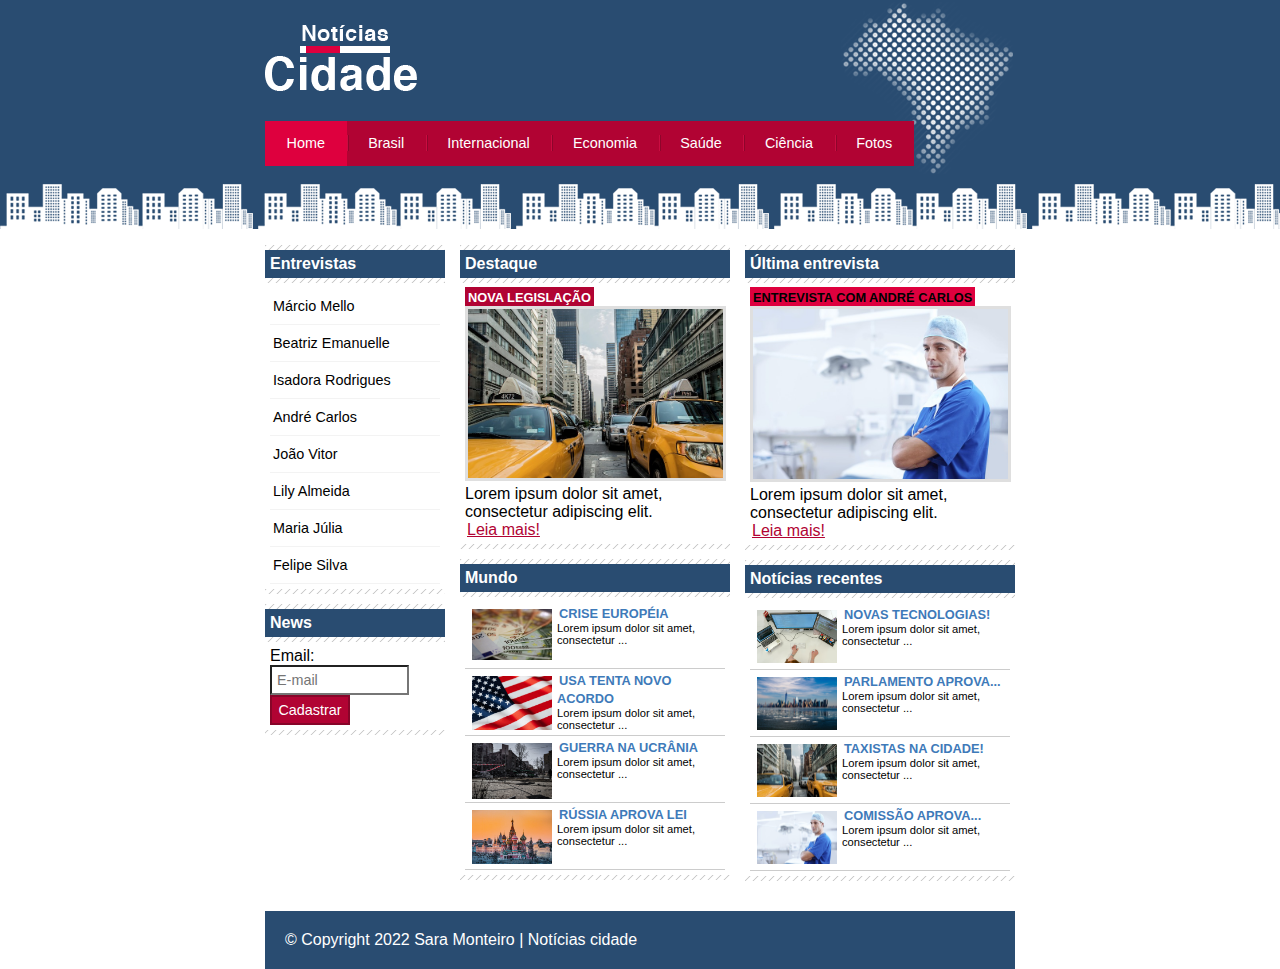
==== index.html @ 50981fde "alteracao na index" ====
<!DOCTYPE html>
<html>
<head>
	<meta charset="utf-8">
	<meta name="viewport" content="width=device-width, initial-scale=1">
	<link rel="stylesheet" type="text/css" href="../css/style.css">
	<title>Notícias cidade - Seu site de notícias</title>
</head>

<body class="home">

	<div id="container">

		<div id="topo">
			<h1 class="logo">Notícias cidade</h1>
			<ul id="navegacao">
				<li class="primeiro">
					<a id="home" href="index.html">Home</a>
				</li>
				<li>
					<a id="brasil" href="./public/brasil.html">Brasil</a>
				</li>
				<li>
					<a id="internacional" href="./public/internacional.html">Internacional</a>
				</li>
				<li>
					<a id="economia" href="./public/economia.html">Economia</a>
				</li>
				<li>
					<a id="saude" href="./public/saude.html">Saúde</a>
				</li>
				<li>
					<a id="ciencia" href="./public/ciencia.html">Ciência</a>
				</li>
				<li>
					<a id="fotos" href="./public/fotos.html">Fotos</a>
				</li>
			</ul>
		</div>

		<div id="conteudo">
			
			<div id="primario">
				<div class="caixa destaque">
					<h2>Destaque</h2>
					<div class="caixa-conteudo">

						<h3>Nova legislação</h3>
						<img class="imagem-principal" src="../img/taxi.jpg" width="100%">
						<p>
							Lorem ipsum dolor sit amet, consectetur adipiscing elit.
						</p>
						<a href="nova-legislacao.html">Leia mais!</a>

					</div>
				</div>

				<div class="caixa">
					<h2>Mundo</h2>
					<div class="caixa-conteudo">

						<ul id="lista-noticias">
							<li>
								<a href="">
									<img src="../img/euro.jpg" width="80">
									<h3>Crise européia</h3>
									<p>Lorem ipsum dolor sit amet, consectetur ...</p>
								</a>
							</li>
							<li>
								<a href="">
									<img src="../img/usa.jpg" width="80">
									<h3>USA tenta novo acordo</h3>
									<p>Lorem ipsum dolor sit amet, consectetur ...</p>
								</a>
							</li>
							<li>
								<a href="">
									<img src="../img/ucrania.jpg" width="80">
									<h3>Guerra na ucrânia</h3>
									<p>Lorem ipsum dolor sit amet, consectetur ...</p>
								</a>
							</li>
							<li>
								<a href="">
									<img src="../img/russia.jpg" width="80">
									<h3>Rússia aprova lei</h3>
									<p>Lorem ipsum dolor sit amet, consectetur ...</p>
								</a>
							</li>
						</ul>

					</div>
				</div>

			</div>

			<div id="secundario">
				<div class="caixa entrevista">
					<h2>Última entrevista</h2>
					<div class="caixa-conteudo">

						<h3>Entrevista com andré carlos</h3>
						<img class="imagem-principal" src="../img/doutor.jpg" width="100%">
						<p>
							Lorem ipsum dolor sit amet, consectetur adipiscing elit.
						</p>
						<a href="">Leia mais!</a>
					</div>
				</div>

				<div class="caixa">
					<h2>Notícias recentes</h2>
					<div class="caixa-conteudo">

						<ul id="lista-noticias">
							<li>
								<a href="">
									<img src="../img/tec.jpg" width="80">
									<h3>Novas tecnologias!</h3>
									<p>Lorem ipsum dolor sit amet, consectetur ...</p>
								</a>
							</li>
							<li>
								<a href="">
									<img src="../img/cidade.jpg" width="80">
									<h3>Parlamento aprova...</h3>
									<p>Lorem ipsum dolor sit amet, consectetur ...</p>
								</a>
							</li>
							<li>
								<a href="">
									<img src="../img/taxi.jpg" width="80">
									<h3>Taxistas na cidade!</h3>
									<p>Lorem ipsum dolor sit amet, consectetur ...</p>
								</a>
							</li>
							<li>
								<a href="">
									<img src="../img/doutor.jpg" width="80">
									<h3>Comissão aprova...</h3>
									<p>Lorem ipsum dolor sit amet, consectetur ...</p>
								</a>
							</li>
						</ul>

					</div>
				</div>

			</div>

			<div id="lateral">

				<div class="caixa">
					<h2>Entrevistas</h2>
					<div class="caixa-conteudo">
						<ul>
							<li><a href="">Márcio Mello</a></li>
							<li><a href="">Beatriz Emanuelle</a></li>
							<li><a href="">Isadora Rodrigues</a></li>
							<li><a href="">André Carlos</a></li>
							<li><a href="">João Vitor</a></li>
							<li><a href="">Lily Almeida</a></li>
							<li><a href="">Maria Júlia</a></li>
							<li><a href="">Felipe Silva</a></li>
						</ul>
					</div>
				</div>
				
				<div class="caixa">
					<h2>News</h2>
					<div class="caixa-conteudo">

						<form>
							<div>
								<label for="email">Email:</label>
								<input type="text" name="email" id="email" placeholder="E-mail">
							</div>

							<div>
								<input class="submit" type="submit" value="Cadastrar">
							</div>
						</form>

					</div>

			</div>

		</div>

	</div>

		<div id="container-rodape" style="clear: both;">
			<div id="rodape">
				&copy; Copyright 2022 Sara Monteiro | Notícias cidade
			</div>
		</div>

</body>

</html>
---- css/style.css ----
* {
	margin: 0;
	padding: 0;
}

body {
	font-family: "Trebuchet MS", Helvetica, sans-serif;
	background: #fff url(../img/fundo.png) repeat-x;
}

#container {
	width: 750px;
	margin: 0 auto;
}

#topo {
	height: 150px;
	background: url(../img/detalhe-topo.png) no-repeat right top;
	padding-top: 25px;
}

.logo {
	width: 152px;
	height: 66px;
	background: url(../img/logo.png) no-repeat center;
	text-indent: -3000px;
}

a:link, a:visited {
	color: #b10333;
	padding: 2px;
}

a:hover {
	color: #e50040;
}

ul {
	margin: 0;
	padding: 0;
	list-style: none;
}

#topo ul {
	margin-top: 30px;
	background: #b10333;
	float: left;
}

#topo ul li {
	float: left;
}

#topo ul a {
	font-size: 0.9em;
	display: block;
	padding: 0.5em 1.5em;
	line-height: 2.1em;
	text-decoration: none;
	color: #fff;
	background: url(../img/divisor.png) no-repeat left center;
}

#topo ul .primeiro a {
	background: none;
}

#topo ul a:hover {
	color: #69001d;
}

body.home #navegacao a#home,
body.brasil #navegacao a#brasil,
body.internacional #navegacao a#internacional,
body.economia #navegacao a#economia,
body.saude #navegacao a#saude,
body.ciencia #navegacao a#ciencia,
body.fotos #navegacao a#fotos {
	color: #fff;
	background: #de003e;
	cursor: text;
}

#conteudo {
	margin-top: 60px;
	background: #f5f5f5;
}

#lateral {
	width: 180px;
	float: left;
	margin: 0 0 20px -750px;
}

#primario {
	width: 270px;
	float: left;
	margin: 0 0 20px 195px;
}

#duas-colunas #primario {
	width: 555px;
}

#uma-coluna #primario {
	width: 750px;
	margin: 0 0 20px 0;
}

#secundario {
	width: 270px;
	float: left;
	margin: 0 0 20px 15px;
}

.caixa {
	margin: 10px 0;
	padding: 5px 0 5px 0;
	background: #f3f3f3 url(../img/fundo-caixa.png);
}

h2 {
	font-size: 1em;
	background: #294c71;
	color: #fff;
	padding: 5px;
}

.caixa-conteudo {
	background: #fff;
	padding: 5px;
	margin-top: 5px;
}

#lateral ul a {
	font-size: 0.9em;
	padding: 3px;
	display: block;
	line-height: 30px;
	color: #000;
	text-decoration: none;
	border-bottom: 1px solid #f3f3f3;
}
#lateral ul a:hover {
	background: #f9f9f9 url(../img/marcador.png) no-repeat left center;
	padding-left: 20px;
	color: #a1a1a1;
}

label {
	display: block;
	cursor: pointer;
}

input {
	padding: 5px;
	width: 125px;
	font-size: 0.9em;
	background-color: #fff;
}

input.submit {
	width: 80px;
	color: #fff;
	background-color: #b10333;
	border: 2px solid #870529;
}

img.imagem-principal {
	width: 98%;
	border: 3px solid #dfdfdf;
}

h3 {
	text-transform: uppercase;
	display: inline;
	font-size: 0.8em;
	padding: 3px;
}

.destaque h3 {
	background: #b10333;
	color: #fff;
}

.entrevista h3 {
	background: #de003e;
}

#lista-noticias li {
	padding: 2px;
	border-bottom: 1px solid #ccc;
	height: 62px;
}

#lista-noticias li a img {
	float: left;
	margin: 5px;
}

#lista-noticias li a {
	text-decoration: none;
}

#lista-noticias li a h3 {
	font-size: 0.8em;
	padding: 0;
	color: #3e7ab9;
}

#lista-noticias li a p {
	font-size: 0.7em;
	color: #000;
}

#lista-noticias li:hover {
	background: #eee;
	cursor: pointer;
}

#container-rodape {
	background: #294c71;
	padding: 20px;
}

#rodape {
	width: 750px;
	margin: 0 auto;
	color: #fff;
}
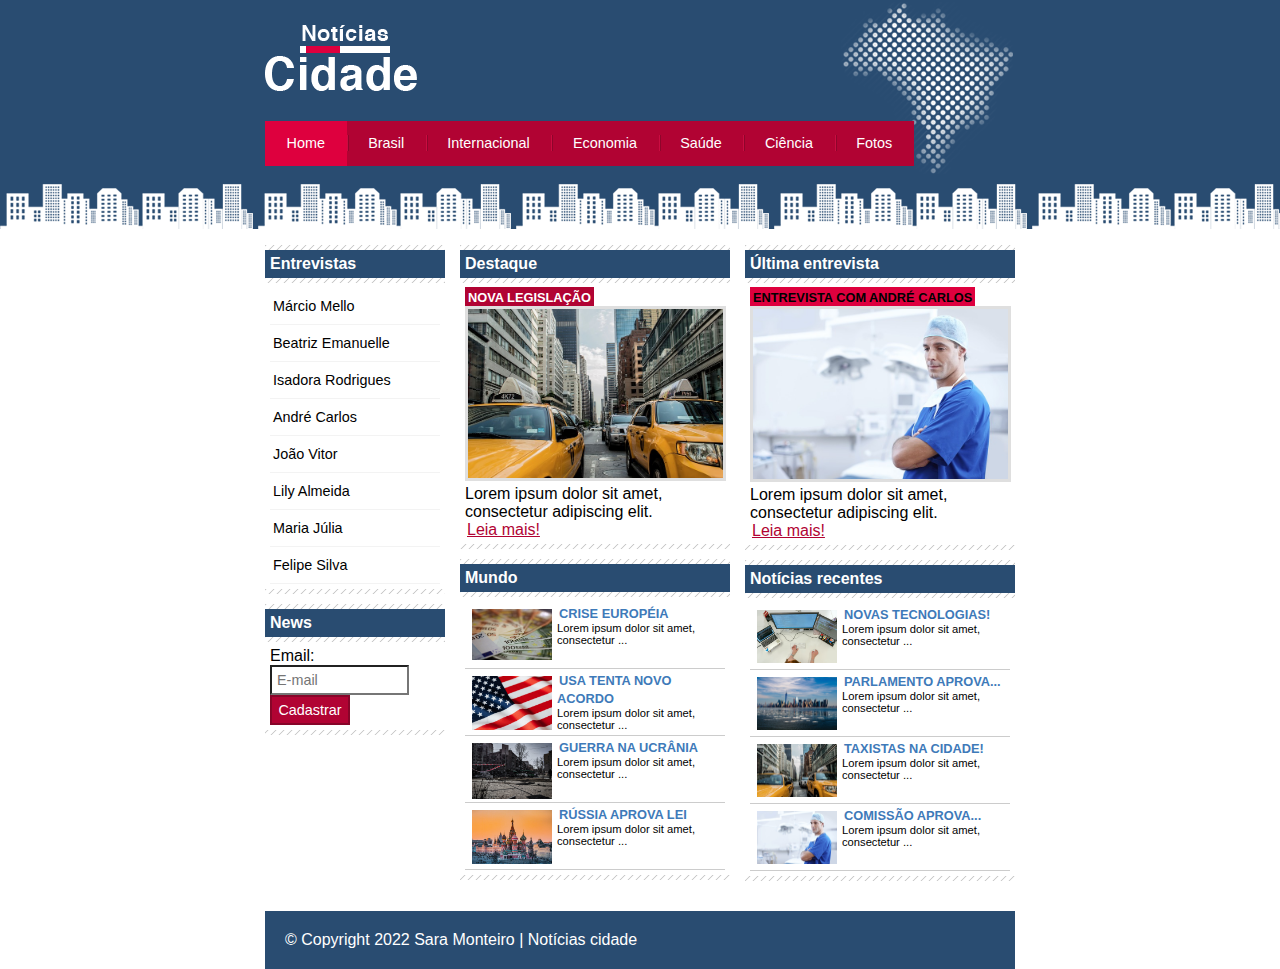
==== commit 04f81a71: "adicionando estilo e rodape" ====
--- a/index.html
+++ b/index.html
@@ -3,7 +3,7 @@
 <head>
 	<meta charset="utf-8">
 	<meta name="viewport" content="width=device-width, initial-scale=1">
-	<link rel="stylesheet" type="text/css" href="../css/style.css">
+	<link rel="stylesheet" type="text/css" href="./css/style.css">
 	<title>Notícias cidade - Seu site de notícias</title>
 </head>
 
